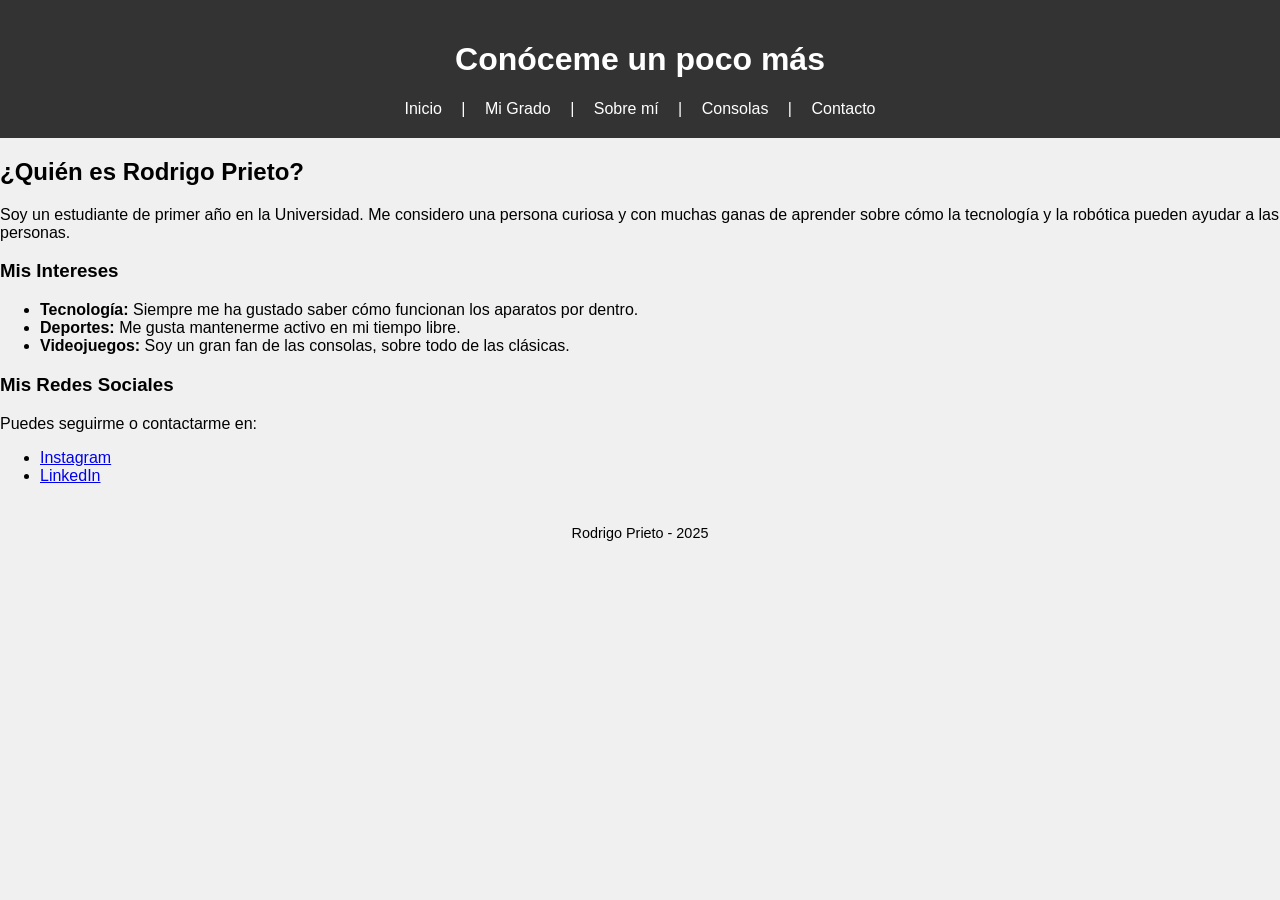
==== about.html @ bd6d39d2 "Añadida la página Sobre mí con intereses y redes" ====
<!DOCTYPE html>
<html lang="es">
<head>
    <meta charset="UTF-8">
    <title>Sobre mí - Rodrigo Prieto</title>
    <link rel="stylesheet" href="CSS/style.css">
</head>
<body>
    <header>
        <h1>Conóceme un poco más</h1>
        <nav>
            <a href="index.html">Inicio</a> | 
            <a href="degree.html">Mi Grado</a> | 
            <a href="about.html">Sobre mí</a> | 
            <a href="topic.html">Consolas</a> | 
            <a href="contact.html">Contacto</a>
        </nav>
    </header>

    <div class="contenedor">
        <h2>¿Quién es Rodrigo Prieto?</h2>
        
        <p>Soy un estudiante de primer año en la Universidad. Me considero una persona curiosa y con muchas ganas de aprender sobre cómo la tecnología y la robótica pueden ayudar a las personas.</p>

        <h3>Mis Intereses</h3>
        <ul>
            <li><strong>Tecnología:</strong> Siempre me ha gustado saber cómo funcionan los aparatos por dentro.</li>
            <li><strong>Deportes:</strong> Me gusta mantenerme activo en mi tiempo libre.</li>
            <li><strong>Videojuegos:</strong> Soy un gran fan de las consolas, sobre todo de las clásicas.</li>
        </ul>

        <h3>Mis Redes Sociales</h3>
        <p>Puedes seguirme o contactarme en:</p>
        <ul>
            <li><a href="https://instagram.com" target="_blank">Instagram</a></li>
            <li><a href="https://linkedin.com" target="_blank">LinkedIn</a></li>
        </ul>
    </div>

    <footer>
        <p>Rodrigo Prieto - 2025</p>
    </footer>
</body>
</html>
---- CSS/style.css ----
/* Estilos generales para que la web se vea limpia */
body {
    font-family: Arial, sans-serif;
    margin: 0;
    padding: 0;
    background-color: #f0f0f0; /* Fondo gris claro como el de las fotos */
}

header {
    background-color: #333;
    color: white;
    padding: 20px;
    text-align: center;
}

nav {
    margin-top: 10px;
}

nav a {
    color: white;
    margin: 0 15px;
    text-decoration: none;
}

.container {
    background-color: white;
    width: 80%;
    margin: 20px auto;
    padding: 20px;
    min-height: 400px;
    box-shadow: 0px 0px 10px rgba(0,0,0,0.1);
}

footer {
    text-align: center;
    padding: 10px;
    font-size: 0.9em;
}
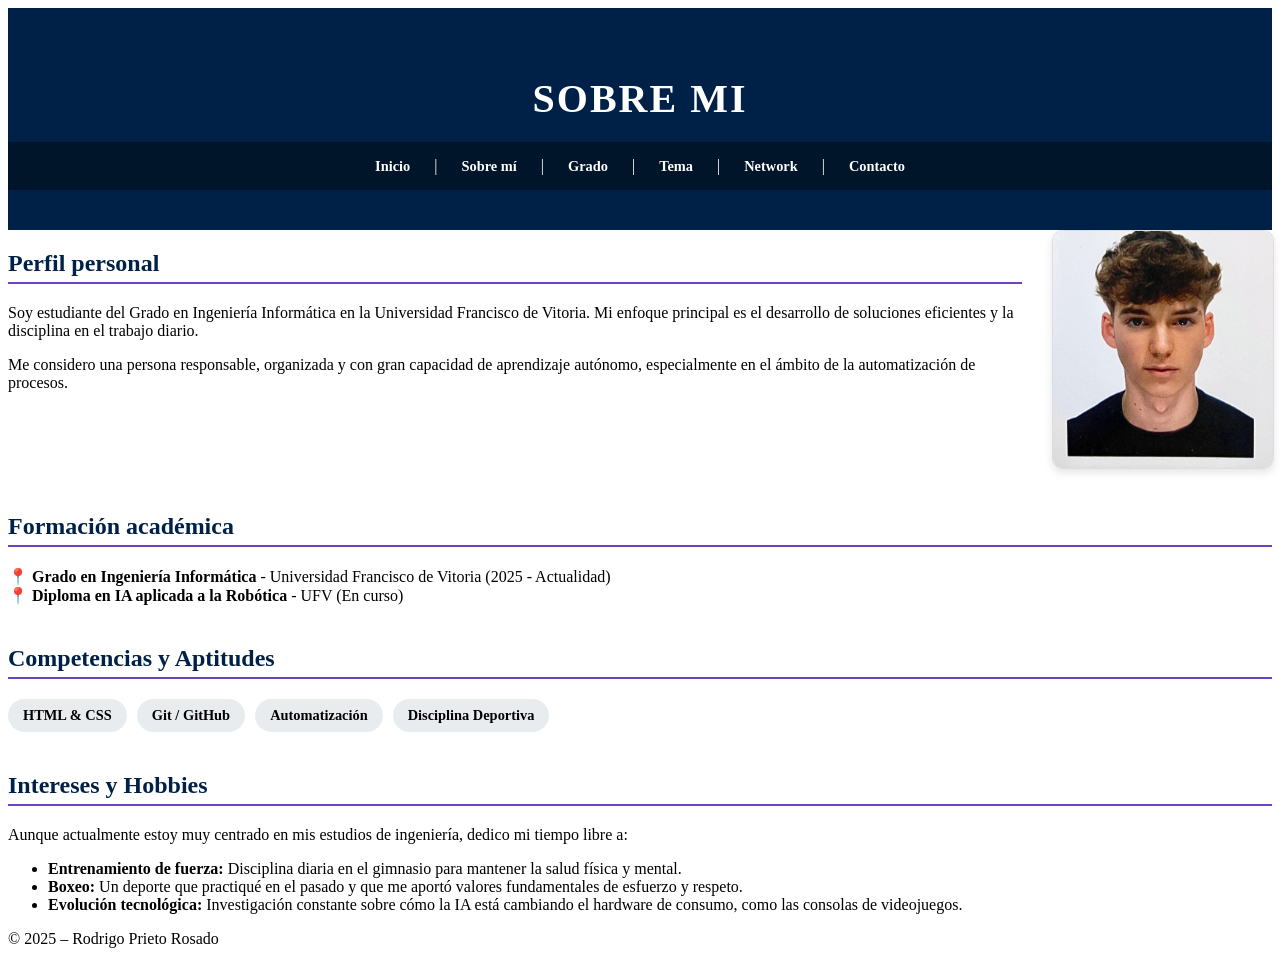
==== commit cc0fac71: "Añadida foto de perfil y estructura de CV en Sobre Mí" ====
--- a/about.html
+++ b/about.html
@@ -7,38 +7,60 @@
 </head>
 <body>
     <header>
-        <h1>Conóceme un poco más</h1>
+        <h1>SOBRE MI</h1>
         <nav>
             <a href="index.html">Inicio</a> | 
-            <a href="degree.html">Mi Grado</a> | 
             <a href="about.html">Sobre mí</a> | 
-            <a href="topic.html">Consolas</a> | 
+            <a href="degree.html">Grado</a> | 
+            <a href="topic.html">Tema</a> | 
+            <a href="network.html">Network</a> | 
             <a href="contact.html">Contacto</a>
         </nav>
     </header>
 
     <div class="contenedor">
-        <h2>¿Quién es Rodrigo Prieto?</h2>
-        
-        <p>Soy un estudiante de primer año en la Universidad. Me considero una persona curiosa y con muchas ganas de aprender sobre cómo la tecnología y la robótica pueden ayudar a las personas.</p>
+        <section style="display: flex; gap: 30px; align-items: start; margin-bottom: 40px; flex-wrap: wrap;">
+            <div style="flex: 1; min-width: 300px;">
+                <h2 style="color: #002147; border-bottom: 2px solid #6f42c1; padding-bottom: 5px;">Perfil personal</h2>
+                <p>Soy estudiante del Grado en Ingeniería Informática en la Universidad Francisco de Vitoria. Mi enfoque principal es el desarrollo de soluciones eficientes y la disciplina en el trabajo diario.</p>
+                <p>Me considero una persona responsable, organizada y con gran capacidad de aprendizaje autónomo, especialmente en el ámbito de la automatización de procesos.</p>
+            </div>
+            <div style="flex: 0 0 220px; margin: 0 auto;">
+                <img src="imagenes/perfil.jpg" alt="Rodrigo Prieto" style="width: 100%; border-radius: 10px; border: 1px solid #ddd; box-shadow: 0 4px 8px rgba(0,0,0,0.1);">
+            </div>
+        </section>
 
-        <h3>Mis Intereses</h3>
-        <ul>
-            <li><strong>Tecnología:</strong> Siempre me ha gustado saber cómo funcionan los aparatos por dentro.</li>
-            <li><strong>Deportes:</strong> Me gusta mantenerme activo en mi tiempo libre.</li>
-            <li><strong>Videojuegos:</strong> Soy un gran fan de las consolas, sobre todo de las clásicas.</li>
-        </ul>
+        <section style="margin-bottom: 40px;">
+            <h2 style="color: #002147; border-bottom: 2px solid #6f42c1; padding-bottom: 5px;">Formación académica</h2>
+            <ul style="list-style-type: none; padding-left: 0;">
+                <li><strong>📍 Grado en Ingeniería Informática</strong> - Universidad Francisco de Vitoria (2025 - Actualidad)</li>
+                <li><strong>📍 Diploma en IA aplicada a la Robótica</strong> - UFV (En curso)</li>
+            </ul>
+        </section>
 
-        <h3>Mis Redes Sociales</h3>
-        <p>Puedes seguirme o contactarme en:</p>
-        <ul>
-            <li><a href="https://instagram.com" target="_blank">Instagram</a></li>
-            <li><a href="https://linkedin.com" target="_blank">LinkedIn</a></li>
-        </ul>
+        <section style="margin-bottom: 40px;">
+            <h2 style="color: #002147; border-bottom: 2px solid #6f42c1; padding-bottom: 5px;">Competencias y Aptitudes</h2>
+            <div style="display: flex; gap: 10px; flex-wrap: wrap; margin-top: 15px;">
+                <span style="background: #e9ecef; padding: 8px 15px; border-radius: 20px; font-size: 0.9em; font-weight: bold;">HTML & CSS</span>
+                <span style="background: #e9ecef; padding: 8px 15px; border-radius: 20px; font-size: 0.9em; font-weight: bold;">Git / GitHub</span>
+                <span style="background: #e9ecef; padding: 8px 15px; border-radius: 20px; font-size: 0.9em; font-weight: bold;">Automatización</span>
+                <span style="background: #e9ecef; padding: 8px 15px; border-radius: 20px; font-size: 0.9em; font-weight: bold;">Disciplina Deportiva</span>
+            </div>
+        </section>
+
+        <section>
+            <h2 style="color: #002147; border-bottom: 2px solid #6f42c1; padding-bottom: 5px;">Intereses y Hobbies</h2>
+            <p>Aunque actualmente estoy muy centrado en mis estudios de ingeniería, dedico mi tiempo libre a:</p>
+            <ul>
+                <li><strong>Entrenamiento de fuerza:</strong> Disciplina diaria en el gimnasio para mantener la salud física y mental.</li>
+                <li><strong>Boxeo:</strong> Un deporte que practiqué en el pasado y que me aportó valores fundamentales de esfuerzo y respeto.</li>
+                <li><strong>Evolución tecnológica:</strong> Investigación constante sobre cómo la IA está cambiando el hardware de consumo, como las consolas de videojuegos.</li>
+            </ul>
+        </section>
     </div>
 
     <footer>
-        <p>Rodrigo Prieto - 2025</p>
+        <p>© 2025 – Rodrigo Prieto Rosado</p>
     </footer>
 </body>
 </html>
--- a/CSS/style.css
+++ b/CSS/style.css
@@ -1,39 +1,31 @@
-/* Estilos generales para que la web se vea limpia */
-body {
-    font-family: Arial, sans-serif;
-    margin: 0;
-    padding: 0;
-    background-color: #f0f0f0; /* Fondo gris claro como el de las fotos */
-}
-
 header {
-    background-color: #333;
+    background-color: #002147; /* Azul marino muy oscuro como el de David */
     color: white;
-    padding: 20px;
+    padding: 40px 0;
     text-align: center;
 }
 
+header h1 {
+    font-size: 2.5em;
+    text-transform: uppercase;
+    letter-spacing: 2px;
+    margin-bottom: 20px;
+}
+
 nav {
-    margin-top: 10px;
+    background-color: #001529; /* Un tono aún más oscuro para la barra del menú */
+    padding: 15px 0;
+    width: 100%;
 }
 
 nav a {
     color: white;
-    margin: 0 15px;
     text-decoration: none;
+    font-weight: bold;
+    padding: 10px 20px;
+    font-size: 0.9em;
 }
 
-.container {
-    background-color: white;
-    width: 80%;
-    margin: 20px auto;
-    padding: 20px;
-    min-height: 400px;
-    box-shadow: 0px 0px 10px rgba(0,0,0,0.1);
-}
-
-footer {
-    text-align: center;
-    padding: 10px;
-    font-size: 0.9em;
+nav a:hover {
+    color: #6f42c1; /* Mantenemos tu toque morado para el hover */
 }
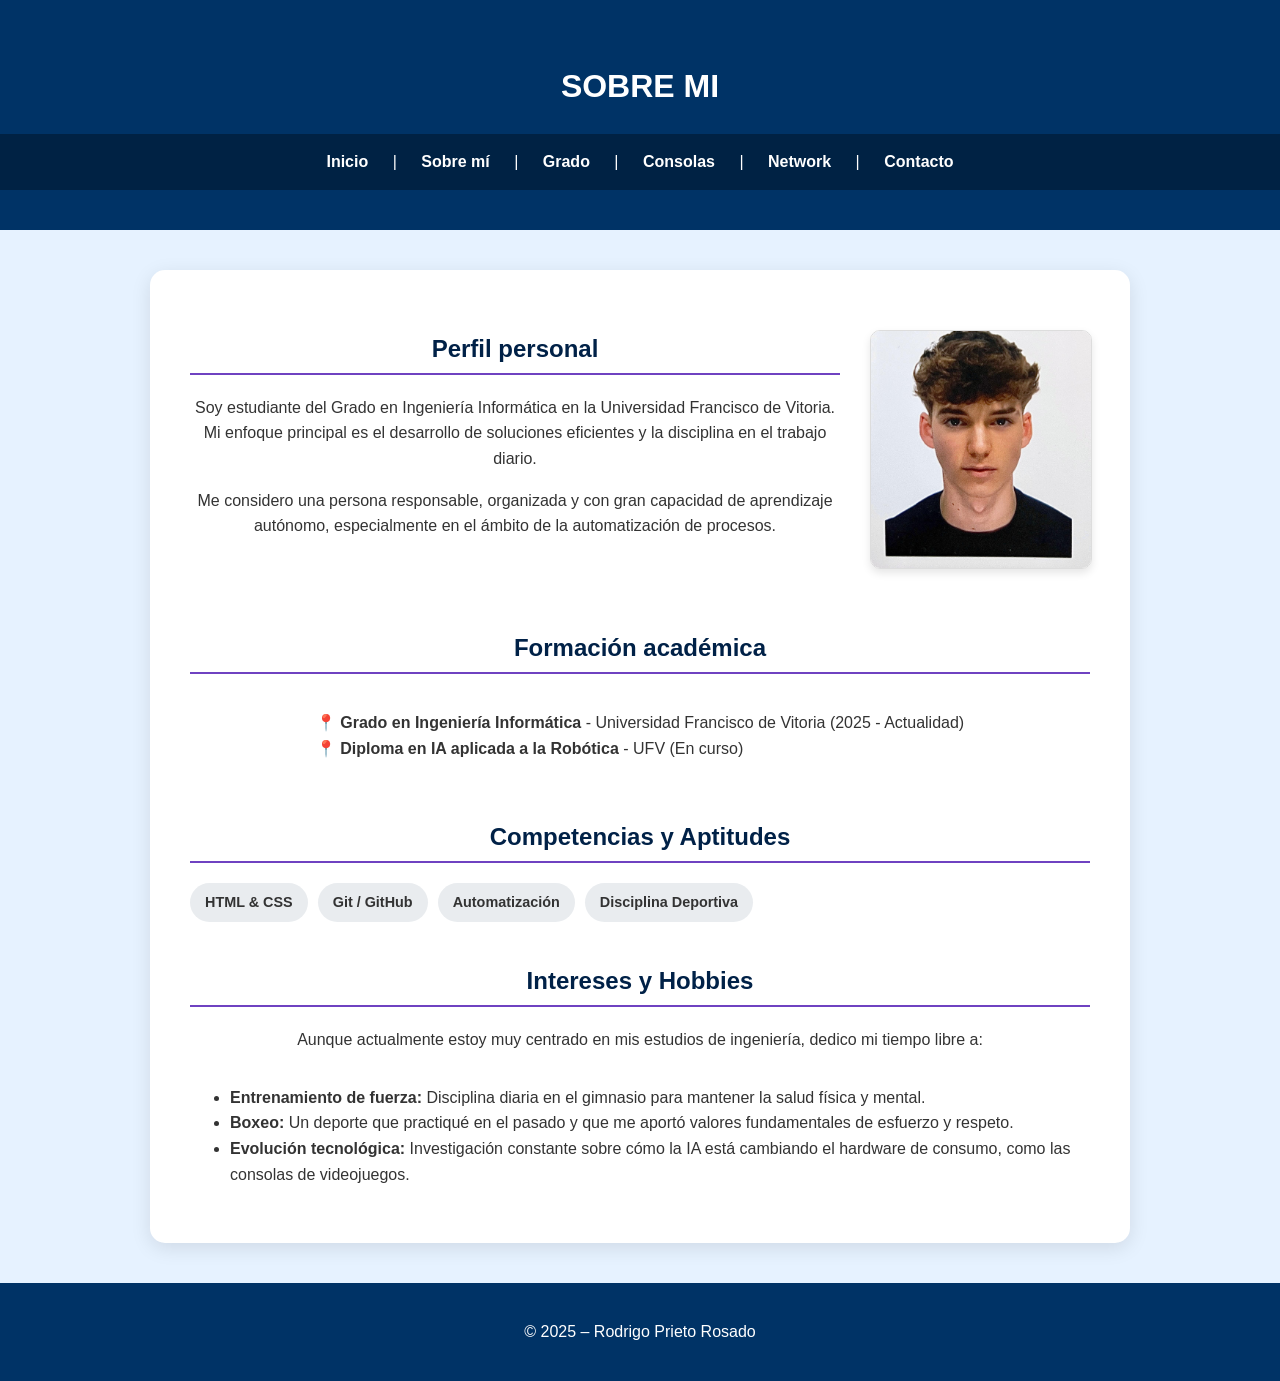
==== commit 928d8aaa: "Web centrada, fondo azul claro y menú corregido" ====
--- a/about.html
+++ b/about.html
@@ -9,13 +9,13 @@
     <header>
         <h1>SOBRE MI</h1>
         <nav>
-            <a href="index.html">Inicio</a> | 
-            <a href="about.html">Sobre mí</a> | 
-            <a href="degree.html">Grado</a> | 
-            <a href="topic.html">Tema</a> | 
-            <a href="network.html">Network</a> | 
-            <a href="contact.html">Contacto</a>
-        </nav>
+        <a href="index.html">Inicio</a> | 
+        <a href="about.html">Sobre mí</a> | 
+        <a href="degree.html">Grado</a> | 
+        <a href="topic.html">Consolas</a> | 
+        <a href="network.html">Network</a> | 
+        <a href="contact.html">Contacto</a>
+    </nav>
     </header>
 
     <div class="contenedor">
--- a/CSS/style.css
+++ b/CSS/style.css
@@ -1,31 +1,78 @@
+:root {
+    --color-primario: #003366;    /* Azul fuerte para el menú */
+    --color-secundario: #4A90E2;  /* Azul clarito para detalles */
+    --color-fondo: #E6F2FF;       /* Fondo de la web azul muy claro */
+    --color-texto: #333333;
+    --blanco: #ffffff;
+}
+
+body {
+    font-family: 'Segoe UI', Tahoma, Geneva, Verdana, sans-serif;
+    line-height: 1.6;
+    margin: 0;
+    padding: 0;
+    background-color: var(--color-fondo);
+    color: var(--color-texto);
+    /* Centrado de la estructura base */
+    display: flex;
+    flex-direction: column;
+    min-height: 100vh;
+}
+
 header {
-    background-color: #002147; /* Azul marino muy oscuro como el de David */
-    color: white;
+    background-color: var(--color-primario);
+    color: var(--blanco);
     padding: 40px 0;
     text-align: center;
 }
 
-header h1 {
-    font-size: 2.5em;
-    text-transform: uppercase;
-    letter-spacing: 2px;
-    margin-bottom: 20px;
-}
-
 nav {
-    background-color: #001529; /* Un tono aún más oscuro para la barra del menú */
+    background-color: #002244;
     padding: 15px 0;
-    width: 100%;
+    text-align: center;
 }
 
 nav a {
-    color: white;
+    color: var(--blanco);
     text-decoration: none;
     font-weight: bold;
     padding: 10px 20px;
-    font-size: 0.9em;
+    transition: 0.3s;
 }
 
 nav a:hover {
-    color: #6f42c1; /* Mantenemos tu toque morado para el hover */
+    color: var(--color-secundario);
+}
+
+.contenedor {
+    max-width: 900px;
+    margin: 40px auto;
+    background: var(--blanco);
+    padding: 40px;
+    border-radius: 15px;
+    box-shadow: 0 5px 20px rgba(0,0,0,0.1);
+    /* AQUÍ CENTRAMOS TODO EL CONTENIDO INTERNO */
+    text-align: center;
+    flex: 1;
+}
+
+/* Para que las listas no se descoloquen al centrar */
+ul {
+    display: inline-block;
+    text-align: left;
+}
+
+img {
+    display: block;
+    margin: 20px auto;
+    border-radius: 10px;
+    max-width: 100%;
+}
+
+footer {
+    background-color: var(--color-primario);
+    color: white;
+    text-align: center;
+    padding: 20px 0;
+    margin-top: auto;
 }
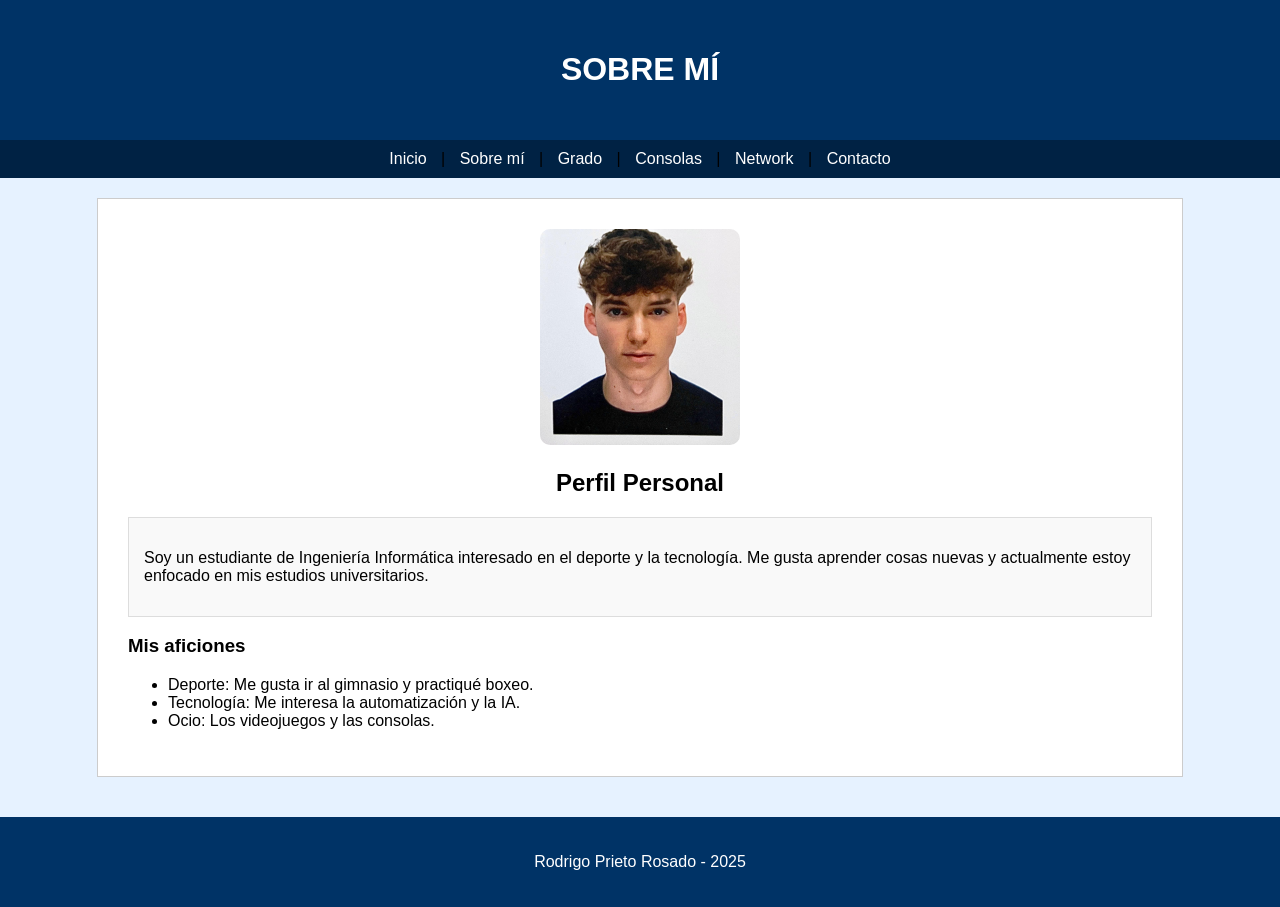
==== commit 8b03fbf1: "limpieza y centrado final" ====
--- a/about.html
+++ b/about.html
@@ -6,61 +6,25 @@
     <link rel="stylesheet" href="CSS/style.css">
 </head>
 <body>
-    <header>
-        <h1>SOBRE MI</h1>
-        <nav>
-        <a href="index.html">Inicio</a> | 
-        <a href="about.html">Sobre mí</a> | 
-        <a href="degree.html">Grado</a> | 
-        <a href="topic.html">Consolas</a> | 
-        <a href="network.html">Network</a> | 
-        <a href="contact.html">Contacto</a>
+    <header><h1>SOBRE MÍ</h1></header>
+    <nav>
+        <a href="index.html">Inicio</a> | <a href="about.html">Sobre mí</a> | <a href="degree.html">Grado</a> | <a href="topic.html">Consolas</a> | <a href="network.html">Network</a> | <a href="contact.html">Contacto</a>
     </nav>
-    </header>
-
     <div class="contenedor">
-        <section style="display: flex; gap: 30px; align-items: start; margin-bottom: 40px; flex-wrap: wrap;">
-            <div style="flex: 1; min-width: 300px;">
-                <h2 style="color: #002147; border-bottom: 2px solid #6f42c1; padding-bottom: 5px;">Perfil personal</h2>
-                <p>Soy estudiante del Grado en Ingeniería Informática en la Universidad Francisco de Vitoria. Mi enfoque principal es el desarrollo de soluciones eficientes y la disciplina en el trabajo diario.</p>
-                <p>Me considero una persona responsable, organizada y con gran capacidad de aprendizaje autónomo, especialmente en el ámbito de la automatización de procesos.</p>
-            </div>
-            <div style="flex: 0 0 220px; margin: 0 auto;">
-                <img src="imagenes/perfil.jpg" alt="Rodrigo Prieto" style="width: 100%; border-radius: 10px; border: 1px solid #ddd; box-shadow: 0 4px 8px rgba(0,0,0,0.1);">
-            </div>
-        </section>
-
-        <section style="margin-bottom: 40px;">
-            <h2 style="color: #002147; border-bottom: 2px solid #6f42c1; padding-bottom: 5px;">Formación académica</h2>
-            <ul style="list-style-type: none; padding-left: 0;">
-                <li><strong>📍 Grado en Ingeniería Informática</strong> - Universidad Francisco de Vitoria (2025 - Actualidad)</li>
-                <li><strong>📍 Diploma en IA aplicada a la Robótica</strong> - UFV (En curso)</li>
-            </ul>
-        </section>
-
-        <section style="margin-bottom: 40px;">
-            <h2 style="color: #002147; border-bottom: 2px solid #6f42c1; padding-bottom: 5px;">Competencias y Aptitudes</h2>
-            <div style="display: flex; gap: 10px; flex-wrap: wrap; margin-top: 15px;">
-                <span style="background: #e9ecef; padding: 8px 15px; border-radius: 20px; font-size: 0.9em; font-weight: bold;">HTML & CSS</span>
-                <span style="background: #e9ecef; padding: 8px 15px; border-radius: 20px; font-size: 0.9em; font-weight: bold;">Git / GitHub</span>
-                <span style="background: #e9ecef; padding: 8px 15px; border-radius: 20px; font-size: 0.9em; font-weight: bold;">Automatización</span>
-                <span style="background: #e9ecef; padding: 8px 15px; border-radius: 20px; font-size: 0.9em; font-weight: bold;">Disciplina Deportiva</span>
-            </div>
-        </section>
-
-        <section>
-            <h2 style="color: #002147; border-bottom: 2px solid #6f42c1; padding-bottom: 5px;">Intereses y Hobbies</h2>
-            <p>Aunque actualmente estoy muy centrado en mis estudios de ingeniería, dedico mi tiempo libre a:</p>
-            <ul>
-                <li><strong>Entrenamiento de fuerza:</strong> Disciplina diaria en el gimnasio para mantener la salud física y mental.</li>
-                <li><strong>Boxeo:</strong> Un deporte que practiqué en el pasado y que me aportó valores fundamentales de esfuerzo y respeto.</li>
-                <li><strong>Evolución tecnológica:</strong> Investigación constante sobre cómo la IA está cambiando el hardware de consumo, como las consolas de videojuegos.</li>
-            </ul>
-        </section>
+        <div style="text-align: center;">
+            <img src="imagenes/perfil.jpg" alt="Foto Rodrigo" style="width: 200px; border-radius: 10px;">
+            <h2>Perfil Personal</h2>
+        </div>
+        <div class="caja">
+            <p>Soy un estudiante de Ingeniería Informática interesado en el deporte y la tecnología. Me gusta aprender cosas nuevas y actualmente estoy enfocado en mis estudios universitarios.</p>
+        </div>
+        <h3>Mis aficiones</h3>
+        <ul>
+            <li>Deporte: Me gusta ir al gimnasio y practiqué boxeo.</li>
+            <li>Tecnología: Me interesa la automatización y la IA.</li>
+            <li>Ocio: Los videojuegos y las consolas.</li>
+        </ul>
     </div>
-
-    <footer>
-        <p>© 2025 – Rodrigo Prieto Rosado</p>
-    </footer>
+    <footer><p>Rodrigo Prieto Rosado - 2025</p></footer>
 </body>
 </html>
--- a/CSS/style.css
+++ b/CSS/style.css
@@ -1,78 +1,65 @@
-:root {
-    --color-primario: #003366;    /* Azul fuerte para el menú */
-    --color-secundario: #4A90E2;  /* Azul clarito para detalles */
-    --color-fondo: #E6F2FF;       /* Fondo de la web azul muy claro */
-    --color-texto: #333333;
-    --blanco: #ffffff;
-}
-
+/* Estilo nivel básico - Todo centrado */
 body {
-    font-family: 'Segoe UI', Tahoma, Geneva, Verdana, sans-serif;
-    line-height: 1.6;
+    font-family: Arial, sans-serif;
+    background-color: #E6F2FF; /* Azul claro */
     margin: 0;
     padding: 0;
-    background-color: var(--color-fondo);
-    color: var(--color-texto);
-    /* Centrado de la estructura base */
-    display: flex;
-    flex-direction: column;
-    min-height: 100vh;
+    text-align: center;
 }
 
 header {
-    background-color: var(--color-primario);
-    color: var(--blanco);
-    padding: 40px 0;
-    text-align: center;
+    background-color: #003366; /* Azul oscuro */
+    color: white;
+    padding: 30px;
 }
 
 nav {
     background-color: #002244;
-    padding: 15px 0;
+    padding: 10px;
+}
+
+nav a {
+    color: white;
+    text-decoration: none;
+    margin: 0 10px;
+}
+
+.contenedor {
+    background-color: white;
+    width: 80%;
+    margin: 20px auto;
+    padding: 30px;
+    border: 1px solid #ccc;
+    display: inline-block; /* Para que el contenedor respete el centrado */
+    text-align: left; /* El texto dentro del cuadro blanco se lee normal */
+}
+
+.caja {
+    background-color: #f9f9f9;
+    border: 1px solid #ddd;
+    padding: 15px;
+    margin: 15px 0;
+}
+
+table {
+    width: 100%;
+    border-collapse: collapse;
+}
+
+th, td {
+    border: 1px solid #ddd;
+    padding: 10px;
     text-align: center;
 }
 
-nav a {
-    color: var(--blanco);
-    text-decoration: none;
-    font-weight: bold;
-    padding: 10px 20px;
-    transition: 0.3s;
+footer {
+    background-color: #003366;
+    color: white;
+    padding: 20px;
+    margin-top: 20px;
 }
 
-nav a:hover {
-    color: var(--color-secundario);
-}
-
-.contenedor {
-    max-width: 900px;
-    margin: 40px auto;
-    background: var(--blanco);
-    padding: 40px;
-    border-radius: 15px;
-    box-shadow: 0 5px 20px rgba(0,0,0,0.1);
-    /* AQUÍ CENTRAMOS TODO EL CONTENIDO INTERNO */
-    text-align: center;
-    flex: 1;
-}
-
-/* Para que las listas no se descoloquen al centrar */
-ul {
-    display: inline-block;
-    text-align: left;
-}
-
-img {
-    display: block;
-    margin: 20px auto;
-    border-radius: 10px;
-    max-width: 100%;
-}
-
-footer {
-    background-color: var(--color-primario);
-    color: white;
-    text-align: center;
-    padding: 20px 0;
-    margin-top: auto;
+.icono {
+    width: 40px;
+    margin: 10px;
 }
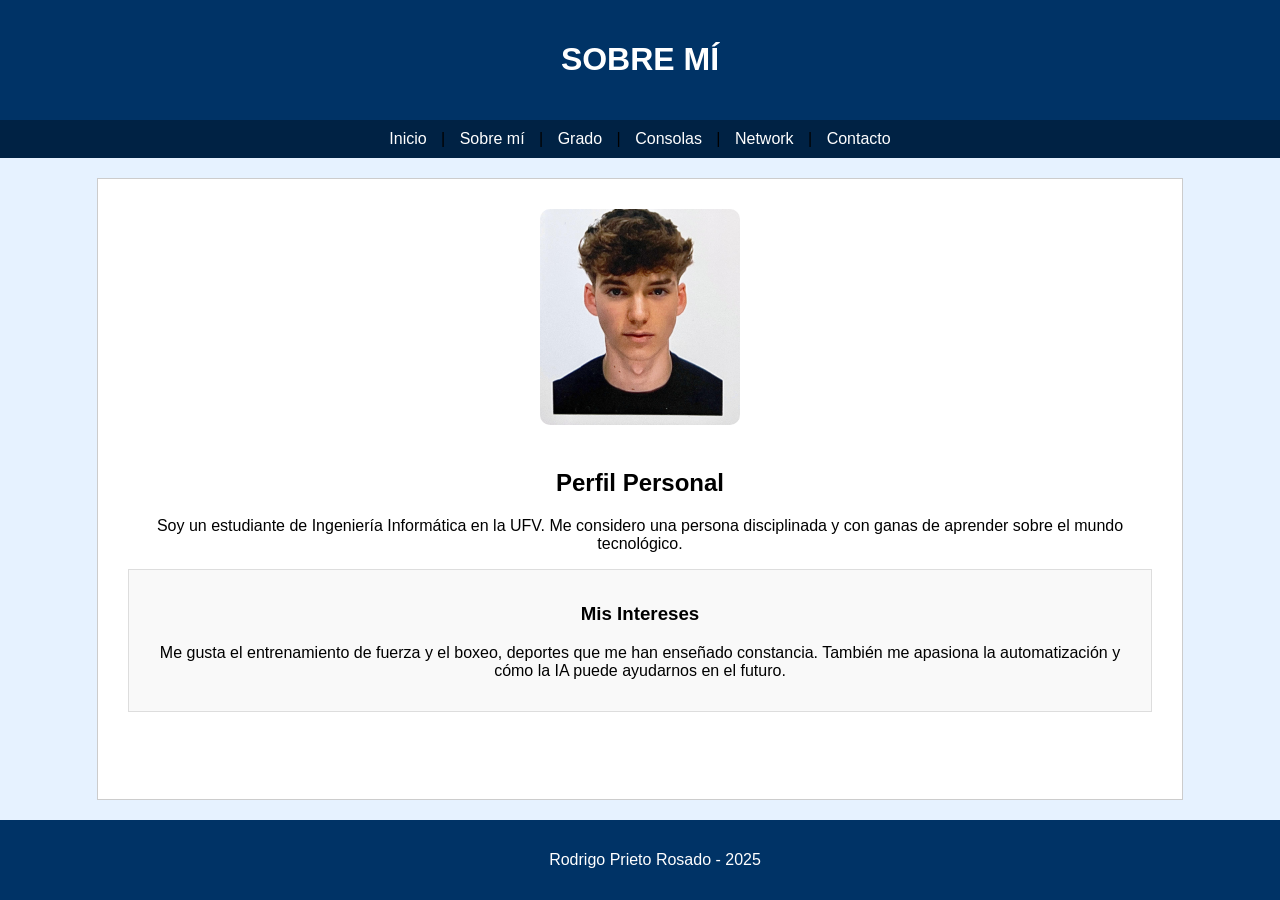
==== commit 4bb2e2ef: "Corregido nombre de imagen consola antigua" ====
--- a/about.html
+++ b/about.html
@@ -11,19 +11,14 @@
         <a href="index.html">Inicio</a> | <a href="about.html">Sobre mí</a> | <a href="degree.html">Grado</a> | <a href="topic.html">Consolas</a> | <a href="network.html">Network</a> | <a href="contact.html">Contacto</a>
     </nav>
     <div class="contenedor">
-        <div style="text-align: center;">
-            <img src="imagenes/perfil.jpg" alt="Foto Rodrigo" style="width: 200px; border-radius: 10px;">
-            <h2>Perfil Personal</h2>
+        <img src="imagenes/perfil.jpg" alt="Foto Rodrigo" style="width: 200px; border-radius: 10px; margin-bottom: 20px;">
+        <h2>Perfil Personal</h2>
+        <p>Soy un estudiante de Ingeniería Informática en la UFV. Me considero una persona disciplinada y con ganas de aprender sobre el mundo tecnológico.</p>
+        
+        <div class="caja" style="text-align: center;">
+            <h3>Mis Intereses</h3>
+            <p>Me gusta el entrenamiento de fuerza y el boxeo, deportes que me han enseñado constancia. También me apasiona la automatización y cómo la IA puede ayudarnos en el futuro.</p>
         </div>
-        <div class="caja">
-            <p>Soy un estudiante de Ingeniería Informática interesado en el deporte y la tecnología. Me gusta aprender cosas nuevas y actualmente estoy enfocado en mis estudios universitarios.</p>
-        </div>
-        <h3>Mis aficiones</h3>
-        <ul>
-            <li>Deporte: Me gusta ir al gimnasio y practiqué boxeo.</li>
-            <li>Tecnología: Me interesa la automatización y la IA.</li>
-            <li>Ocio: Los videojuegos y las consolas.</li>
-        </ul>
     </div>
     <footer><p>Rodrigo Prieto Rosado - 2025</p></footer>
 </body>
--- a/CSS/style.css
+++ b/CSS/style.css
@@ -1,21 +1,25 @@
-/* Estilo nivel básico - Todo centrado */
+/* Estilo básico nivel principiante */
 body {
     font-family: Arial, sans-serif;
     background-color: #E6F2FF; /* Azul claro */
     margin: 0;
     padding: 0;
-    text-align: center;
+    display: flex;
+    flex-direction: column;
+    min-height: 100vh;
 }
 
 header {
-    background-color: #003366; /* Azul oscuro */
+    background-color: #003366;
     color: white;
-    padding: 30px;
+    padding: 20px;
+    text-align: center;
 }
 
 nav {
     background-color: #002244;
     padding: 10px;
+    text-align: center;
 }
 
 nav a {
@@ -30,8 +34,8 @@
     margin: 20px auto;
     padding: 30px;
     border: 1px solid #ccc;
-    display: inline-block; /* Para que el contenedor respete el centrado */
-    text-align: left; /* El texto dentro del cuadro blanco se lee normal */
+    flex: 1; /* Esto empuja el footer hacia abajo */
+    text-align: center; /* Centra todo el contenido */
 }
 
 .caja {
@@ -39,24 +43,26 @@
     border: 1px solid #ddd;
     padding: 15px;
     margin: 15px 0;
+    text-align: left; /* El texto dentro de cajas se lee mejor a la izquierda */
 }
 
 table {
     width: 100%;
     border-collapse: collapse;
+    margin-top: 20px;
 }
 
 th, td {
     border: 1px solid #ddd;
     padding: 10px;
-    text-align: center;
 }
 
 footer {
     background-color: #003366;
     color: white;
-    padding: 20px;
-    margin-top: 20px;
+    padding: 15px;
+    text-align: center;
+    width: 100%;
 }
 
 .icono {
